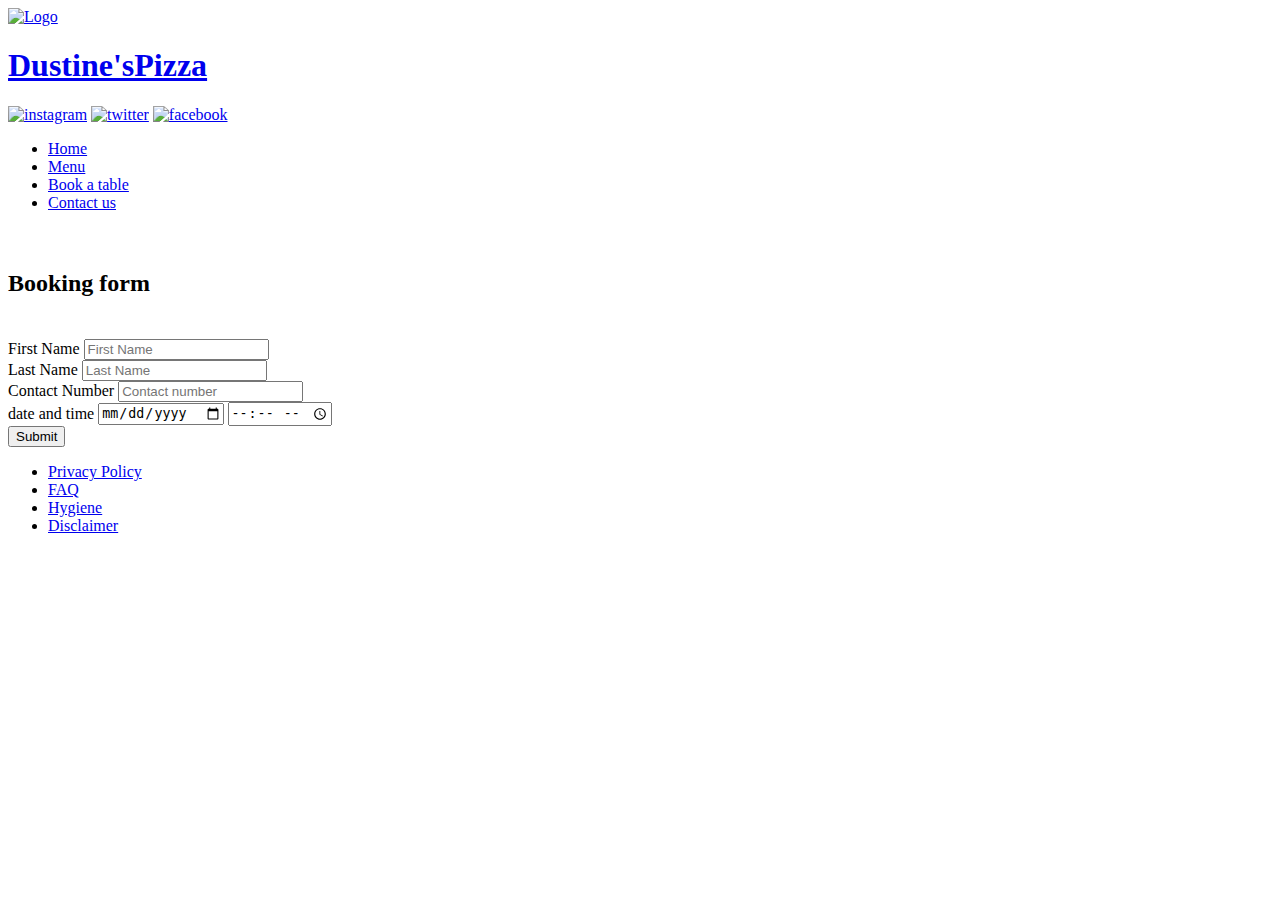
==== Booking.html @ 0613a775 "Add files via upload" ====
<!doctype html>
<html lang="en">
	<head>
		<meta charset="UTF-8">
		<title>Book a table! </title>
		
		<!--mobile friendly-->
		<meta name="viewpoint" content="width=device-width,initial-scale=1">
		
		<!--Booking page-->
		<meta name="Description" content="Booking page, a form where a time can be filled in">
		<meta name="keywords" content="Book, book, Booking, booking">
		<meta name="author" content="TC">
		<link rel="stylesheet" href="style_sheet/style.css">
	</head>
	
		<header>
			<div class="Logo"> <a href="Home.html"> <img src="images/logo.jpg" alt="Logo"/></a> </div>
			<h1><a href="Home.html"> Dustine'sPizza </a></h1>
			
			<div class="socials">
			<a href="https://www.instagram.com/"><img src="images/instagram.png" alt="instagram" class="instagram"/></a>
			<a href="https://twitter.com/"><img src="images/twitter.png" alt="twitter" class="twitter"/></a>
			<a href="https://www.facebook.com/"><img src="images/facebook.png" alt="facebook" class="facebook"/></a>
			</div>
	<nav>
		<ul> <!-- Links-->
			<li><a href="Home.html"> Home </a></li>
			<li><a href="Menu.html"> Menu </a></li>
			<li><a href="Booking.html"> Book a table </a></li>
			<li><a href="Contact us.html"> Contact us </a></li>
		</ul>
	</nav>
		</header>
	<body>
		<div>
		<br><h2><p><b> Booking form </b></p></h2><br>
		<form class="first_name">
			<label for="Fname">First Name</label>
			<input type="text" id="Fname" name="Fname" placeholder="First Name">
		</form>

		<form class="last_name">
			<label for="Lname">Last Name</label>
			<input type="text" id="Lname" name="Lname" placeholder="Last Name">
		</form>

		<form class="contact_number">
			<label for="Cnumber">Contact Number</label>
			<input type="text" id="Cnumber" name="Cnumber" placeholder="Contact number">
		</form>
		
		<form class="calendar">
			<label for="calendar">date and time</label>
			<input type="date" id="calendar" name="booking"> <input type="time" id="time" name="time">
			
		</form>
		
		<input type="submit" value="Submit">
		</div>
	
	</body>
	<footer>
	<div class= "Privacy">
		<ul>
			<li><a href="privacy_policy.html"> Privacy Policy </a></li>
			<li><a href="faq.html"> FAQ </a></li>
			<li><a href="hygiene.html"> Hygiene </a></li>
			<li><a href="disclaimer.html"> Disclaimer </a></li>
		</ul>
	 </div>
	</footer>
	
</html>
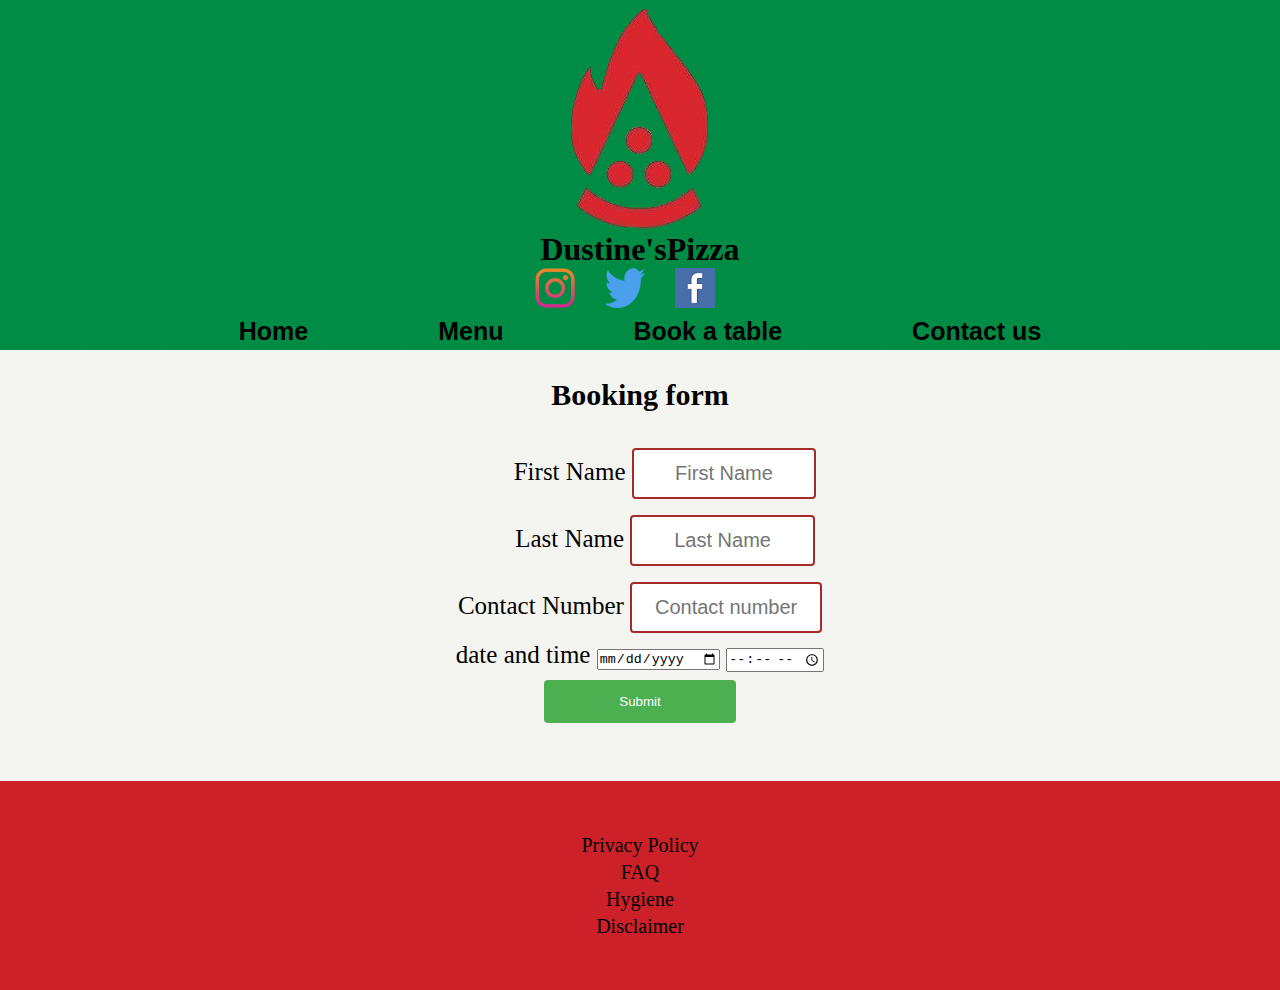
==== commit 0e1fae8c: "Update Booking.html" ====
--- a/Booking.html
+++ b/Booking.html
@@ -15,8 +15,8 @@
 	</head>
 	
 		<header>
-			<div class="Logo"> <a href="Home.html"> <img src="images/logo.jpg" alt="Logo"/></a> </div>
-			<h1><a href="Home.html"> Dustine'sPizza </a></h1>
+			<div class="Logo"> <a href="index.html"> <img src="images/logo.jpg" alt="Logo"/></a> </div>
+			<h1><a href="index.html"> Dustine'sPizza </a></h1>
 			
 			<div class="socials">
 			<a href="https://www.instagram.com/"><img src="images/instagram.png" alt="instagram" class="instagram"/></a>
@@ -25,7 +25,7 @@
 			</div>
 	<nav>
 		<ul> <!-- Links-->
-			<li><a href="Home.html"> Home </a></li>
+			<li><a href="index.html"> Home </a></li>
 			<li><a href="Menu.html"> Menu </a></li>
 			<li><a href="Booking.html"> Book a table </a></li>
 			<li><a href="Contact us.html"> Contact us </a></li>
@@ -71,4 +71,4 @@
 	 </div>
 	</footer>
 	
-</html>+</html>
--- a/style_sheet/style.css
+++ b/style_sheet/style.css
@@ -0,0 +1,271 @@
+* {
+	box-sizing: border-box;
+	padding: 0;
+	margin:0;
+}
+
+body {
+	list-style-type: none;
+	background-color: #f4f5f0;
+}
+
+body div {
+	text-align:center;
+	font-size:25px;
+}
+
+
+header {
+	border: 1px dashed #008c45;
+	background-color: #008c45;
+}
+
+
+header div {
+	display: flex;
+	justify-content: center;
+}
+
+h1 {
+	font-family: Brush Script MT, Brush Script Std, cursive;
+	text-align: center;
+}
+
+h1 a {
+	text-decoration: none;
+	color: black;
+}
+
+h2 {
+	font-size: 30px;
+	text-align: center;
+}
+
+
+.Logo img {
+	display: block;
+	max-width:100%;
+	height:auto
+}
+
+.instagram {
+	margin-right:30px;
+	height:auto;
+	width:auto;
+}
+
+.twitter {
+	margin-right:30px;
+	height:auto;
+	width:auto;
+}
+
+.facebook {
+	margin-right:30px;
+	height:auto;
+	width:auto;
+}
+
+nav ul {
+	list-style-type: none;
+	height: 35px;
+	display: flex;
+	justify-content: center;
+	align-items: center;
+}
+
+nav a {
+	text-decoration:none; /*text-decoration-color is the underline*/
+	color: black; /*this changes text color*/
+	font-family: Arial, Helvetica, sans-serif;
+	font-weight: bold;
+	font-size:25px;
+	padding: 0px 50px 0px 50px;
+	margin: 15px;
+}
+
+nav a:hover {
+	background-color:#FF6F0D;
+	transition-duration:0.4s;
+}
+
+/*carousel*/
+.Banner {
+	display: block;
+	max-width:100%;
+	width:auto;
+	height:600px;
+	margin-top:25px;
+	margin-bottom:50px;
+	margin-left: auto;
+	margin-right: auto;
+	overflow: hidden;
+}
+/*End of carousel*/
+
+
+/*booking page*/
+form.first_name {
+	margin-left:50px;
+}
+
+form.last_name {
+	margin-left:50px;
+}
+
+input[type=text] {
+	width: 15%;
+	padding: 12px 20px;
+	margin: 8px 0;
+	display: inline-block;
+	border: 2px solid brown;
+	border-radius: 4px;
+	text-align: center;
+	font-size:20px;
+}
+
+
+input[type=submit] {
+	width: 15%;
+	background-color: #4CAF50;
+	color: white;
+	padding: 14px 20px;
+	margin: 8px 8px;
+	border: none;
+	border-radius: 4px;
+	cursor: pointer;
+}
+
+input[type=submit]:hover {
+	background-color:#A8540E;
+}
+
+.button {
+	font-family:Arial, Helvetica, sans-serif;
+	font-weight:bold;
+	text-align:center;
+	background-color:green;
+	color:black;
+	padding:30px;
+	margin:20px;
+	border-radius:4px;
+	text-decoration:none;
+}
+
+
+.button:hover {
+	background-color:#A8540E;
+	border-radius:4px;
+	cursor:pointer;
+}
+/*End of booking page*/
+
+
+
+.menu {
+	display: block;
+	max-width:100%;
+	height:auto;
+	margin-top:25px;
+	margin-left: auto;
+	margin-right: auto;
+	overflow: hidden;
+}
+
+/*Styling for the contacts page*/
+.OurMascot {
+	display: block;
+	width: 350px;
+	height: 350px;
+	margin-left: auto;
+	margin-right: auto;
+}
+
+section {
+	width: auto;
+	margin: 0 auto; /*when there are only 2 values, first value is for top & bottom, 2nd value is left & right*/
+	display: flex;
+	justify-content: space-around;
+}
+
+
+.founder {
+	border: 2px solid brown;
+	padding: 10px;
+	margin-left:600px;
+	margin-right:600px;
+	font-size:20px;
+	text-align:center;
+}
+
+/*End of styling for the contacts page*/
+
+footer {
+	display: flex;
+	background-color: #cd212a;
+	border: 1px dashed #cd212a;
+	padding: 50px;
+	margin-top:50px;
+	text-align:left;
+}
+
+footer li {
+	padding: 2px
+}
+
+footer ul {
+	list-style-type: none;
+	font-size: 20px;
+}
+
+footer div {
+	margin:auto;
+}
+
+footer a {
+	list-style-type: none;
+	text-decoration:none;
+	color:black;
+	padding: 0;
+	margin: 0;
+}
+
+div.privacy_policy {
+	font-size: 25px;
+	text-align: center;
+}
+
+div.FAQ {
+	font-size: 25px;
+	text-align: center;
+}
+
+div.FAQ a {
+	color:black;
+}
+div.FAQ a:hover {
+	color:blue;
+}
+
+/*video on separate page in the FAQ*/
+#PizzaPrep {
+  position: relative;
+  right: 0;
+  bottom: 0;
+  width: 75%;
+  height: 100%;
+  z-index:-1;
+  margin-left:250px;
+  margin-top:50px;
+}
+/*End of video*/
+
+div.hygiene {
+	font-size: 25px;
+	text-align: center;
+}
+
+div.disclaimer {
+	font-size: 25px;
+	text-align: center;
+}